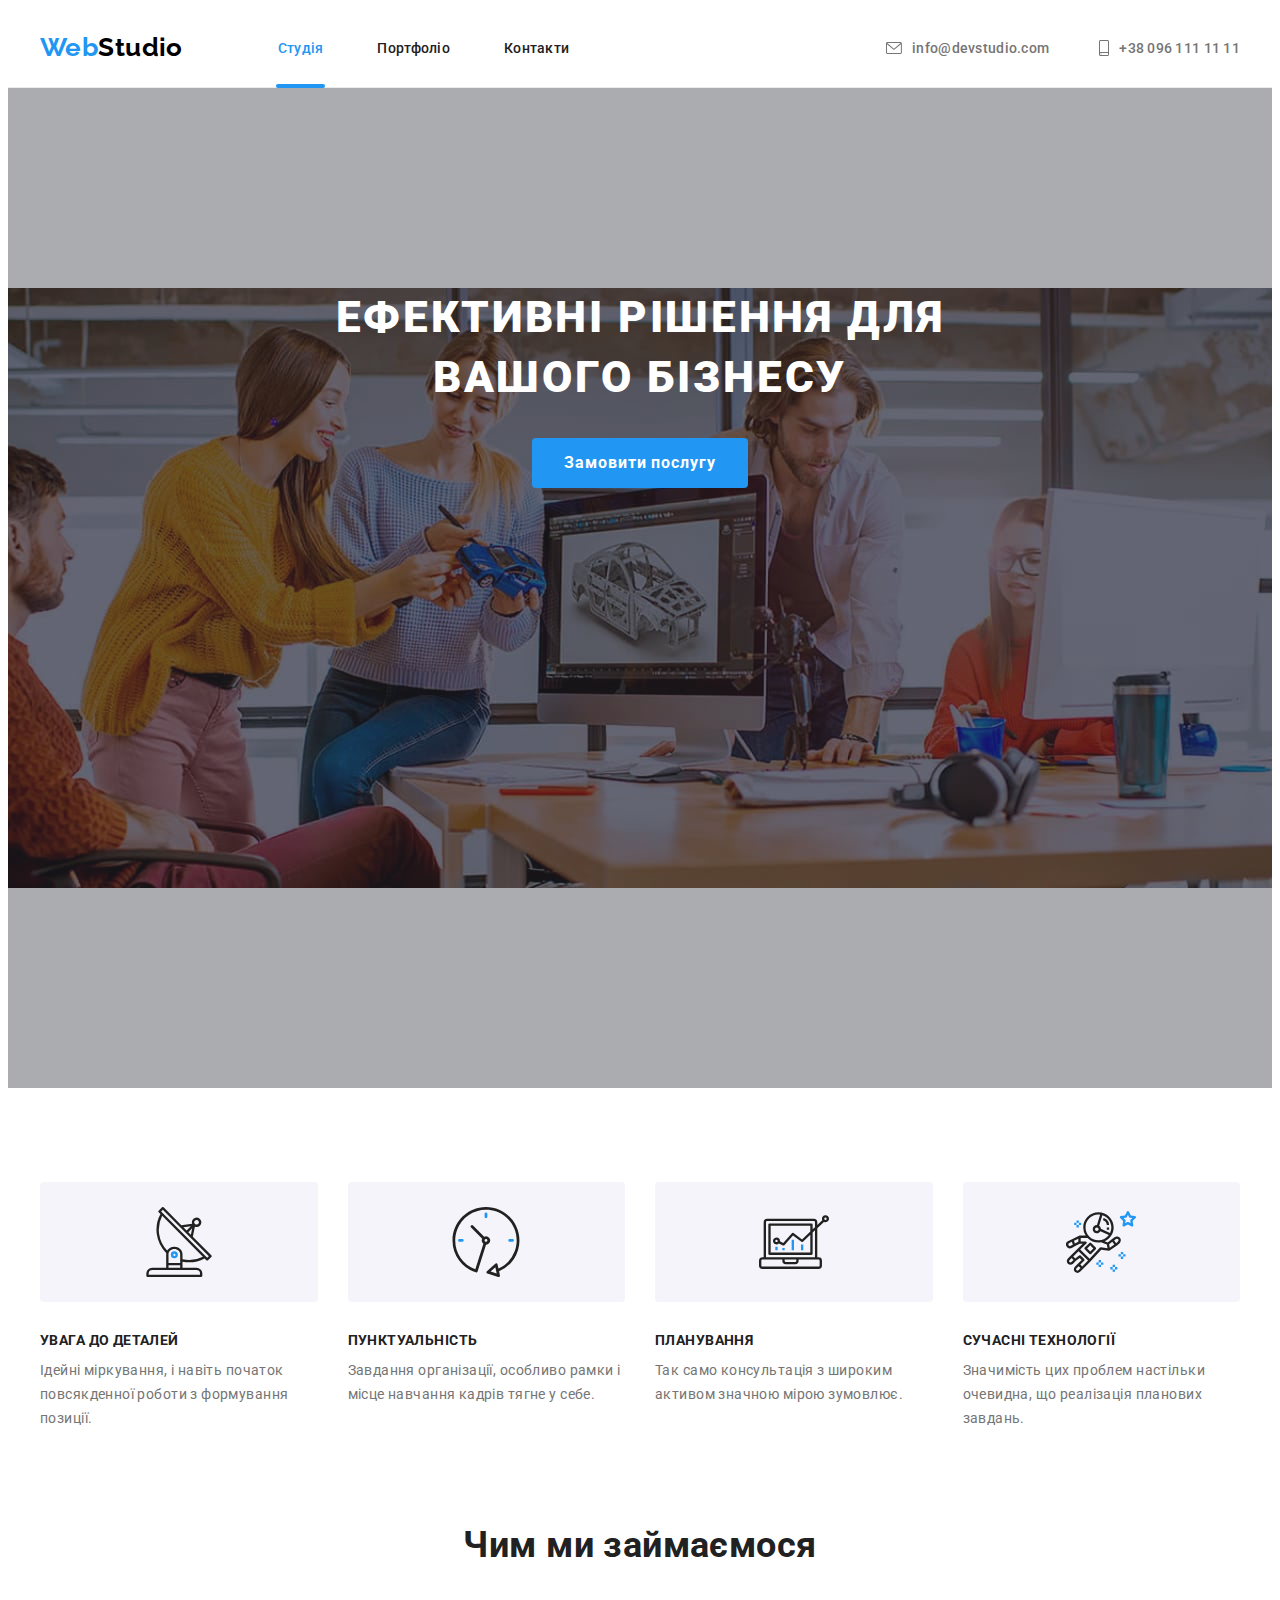
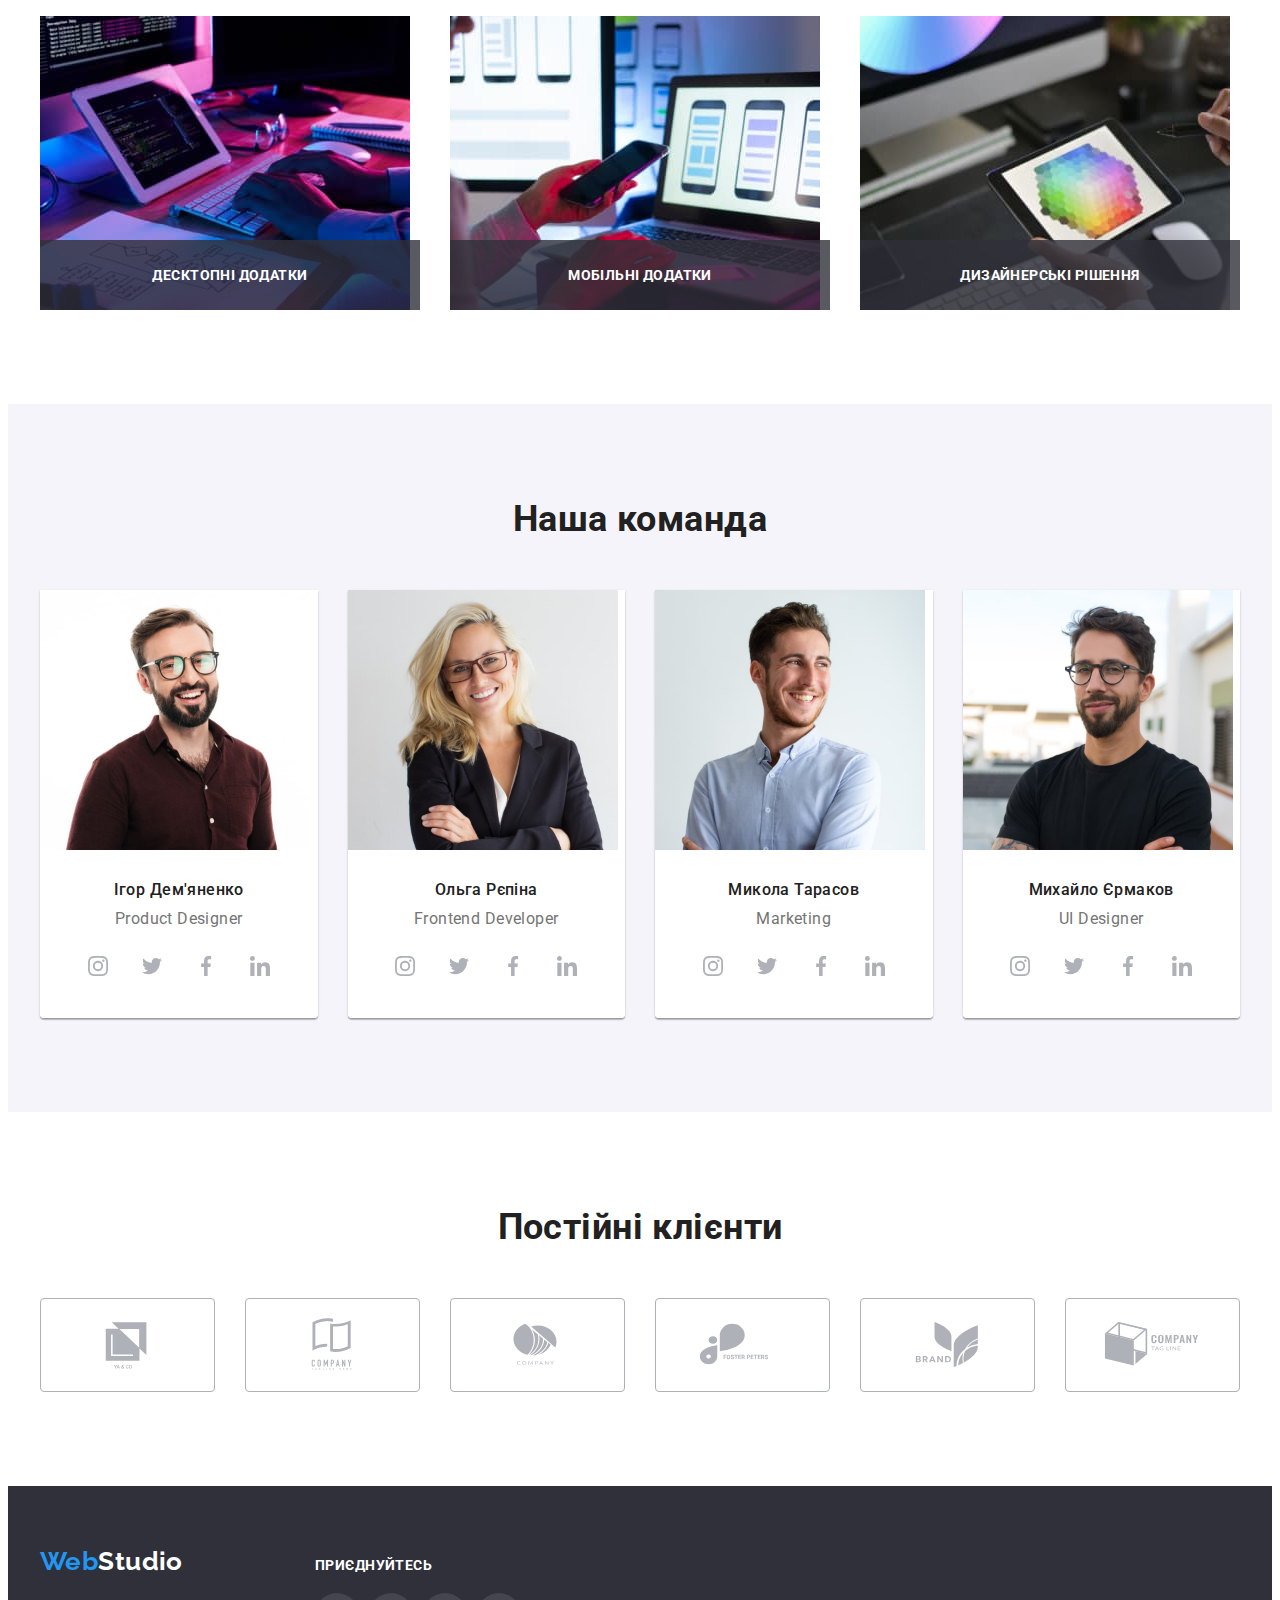
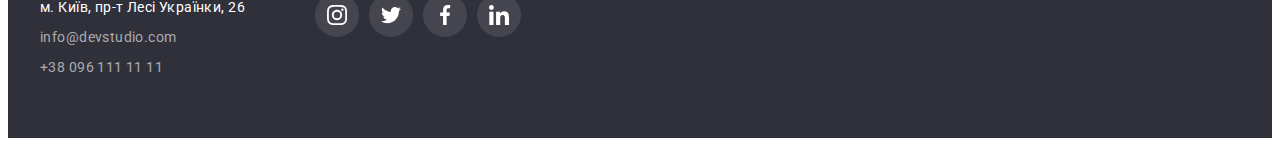
==== index.html @ 7ef3f203 "Initial commit" ====
<!DOCTYPE html>
<html lang="uk">
  <head>
    <meta charset="UTF-8" />
    <meta http-equiv="X-UA-Compatible" content="IE=edge" />
    <meta name="viewport" content="width=device-width, initial-scale=1.0" />
    <title>WebStudio</title>

    <link
      rel="stylesheet"
      href="https://cdnjs.cloudflare.com/ajax/libs/modern-normalize/1.1.0/modern-normalize.min.css"
      integrity="sha512-wpPYUAdjBVSE4KJnH1VR1HeZfpl1ub8YT/NKx4PuQ5NmX2tKuGu6U/JRp5y+Y8XG2tV+wKQpNHVUX03MfMFn9Q=="
      crossorigin="anonymous"
      referrerpolicy="no-referrer"
    />

    <link rel="preconnect" href="https://fonts.googleapis.com" />
    <link rel="preconnect" href="https://fonts.gstatic.com" crossorigin />
    <link
      href="https://fonts.googleapis.com/css2?family=Raleway:wght@700&family=Roboto:wght@400;500;700;900&display=swap"
      rel="stylesheet"
    />

    <link rel="stylesheet" href="./css/styles.css" />
  </head>

  <body>
    <!-- Header -->
    <header class="header">
      <div class="container">
        <a href="./index.html" class="logo link"
          ><span class="logo-brand-color">Web</span><span class="logo-black-color">Studio</span></a
        >

        <nav class="site-nav">
          <ul class="site-nav-list list">
            <li class="site-nav-item">
              <a href="./index.html" class="link current"
                >Студія
                <!-- <div class="site-nav-line current"></div> -->
              </a>
            </li>
            <li class="site-nav-item">
              <a href="./portfolio.html" class="link"
                >Портфоліо
                <!-- <div class="site-nav-line"></div> -->
              </a>
            </li>
            <li class="site-nav-item">
              <a href="" class="link"
                >Контакти
                <!-- <div class="site-nav-line"></div> -->
              </a>
            </li>
          </ul>
        </nav>

        <ul class="auth-nav list">
          <li class="auth-nav-item">
            <a href="mailto:info@devstudio.com" class="link auth-nav-mail">
              <svg class="header-mail" width="16" height="12">
                <use href="./images/icons.svg#icon-envelope"></use>
              </svg>
              info@devstudio.com</a
            >
          </li>
          <li class="auth-nav-item">
            <a href="tel:+380961111111" class="link auth-nav-tel">
              <svg class="header-tel" width="10" height="16">
                <use href="./images/icons.svg#icon-smartphone"></use>
              </svg>
              +38 096 111 11 11</a
            >
          </li>
        </ul>
      </div>
    </header>

    <!-- Main -->
    <main>
      <!-- Hero -->
      <section class="hero section">
        <div class="container">
          <h1 class="hero-title">
            Ефективні рішення для<br />
            вашого бізнесу
          </h1>
          <button type="button" class="hero-btn button" data-modal-open>Замовити послугу</button>
        </div>
      </section>

      <!-- Особливості -->
      <section class="features section">
        <div class="container">
          <!-- Hidden header -->
          <h2 class="features-title visually-hidden">Особливості</h2>
          <!-- hidden header -->
          <ul class="list cards-set">
            <li class="cards-set-item features-item">
              <div class="features-icon-container">
                <svg class="features-icon" width="70" height="70">
                  <use href="./images/icons.svg#icon-antenna"></use>
                </svg>
              </div>
              <h3 class="features-subtitle">УВАГА ДО ДЕТАЛЕЙ</h3>
              <p class="features-text">
                Ідейні міркування, і навіть початок повсякденної роботи з формування позиції.
              </p>
            </li>
            <li class="cards-set-item features-item">
              <div class="features-icon-container">
                <svg class="features-icon" width="70" height="70">
                  <use href="./images/icons.svg#icon-clock"></use>
                </svg>
              </div>
              <h3 class="features-subtitle">ПУНКТУАЛЬНІСТЬ</h3>
              <p class="features-text">
                Завдання організації, особливо рамки і місце навчання кадрів тягне у себе.
              </p>
            </li>
            <li class="cards-set-item features-item">
              <div class="features-icon-container">
                <svg class="features-icon" width="70" height="70">
                  <use href="./images/icons.svg#icon-diagram"></use>
                </svg>
              </div>
              <h3 class="features-subtitle">ПЛАНУВАННЯ</h3>
              <p class="features-text">
                Так само консультація з широким активом значною мірою зумовлює.
              </p>
            </li>
            <li class="cards-set-item features-item">
              <div class="features-icon-container">
                <svg class="features-icon" width="70" height="70">
                  <use href="./images/icons.svg#icon-astronaut"></use>
                </svg>
              </div>
              <h3 class="features-subtitle">СУЧАСНІ ТЕХНОЛОГІЇ</h3>
              <p class="features-text">
                Значимість цих проблем настільки очевидна, що реалізація планових завдань.
              </p>
            </li>
          </ul>
        </div>
      </section>

      <!-- Чим ми займаємося -->
      <section class="activities section">
        <div class="container">
          <h2 class="activities-title">Чим ми займаємося</h2>
          <ul class="list cards-set">
            <li class="activities-item cards-set-item">
              <img
                src="./images/our-activities-1.jpg"
                alt="Людина печатає на клавіатурі"
                width="370"
                height="294"
              />
              <div class="overlay">
                <p class="overlay-text">Десктопні додатки</p>
              </div>
            </li>
            <li class="activities-item cards-set-item">
              <img
                src="./images/our-activities-2.jpg"
                alt="Людина синхронізує дані зі смартфону на ноутбук"
                width="370"
                height="294"
              />
              <div class="overlay">
                <p class="overlay-text">Мобільні додатки</p>
              </div>
            </li>
            <li class="activities-item cards-set-item">
              <img
                src="./images/our-activities-3.jpg"
                alt="Людина працює на планшеті"
                width="370"
                height="294"
              />
              <div class="overlay">
                <p class="overlay-text">Дизайнерські рішення</p>
              </div>
            </li>
          </ul>
        </div>
      </section>

      <!-- Наша команда -->
      <section class="team section">
        <div class="container">
          <h2 class="team-title">Наша команда</h2>
          <ul class="list cards-set">
            <li class="team-card cards-set-item">
              <img
                src="./images/our-team-1.jpg"
                alt="фото члена команди - Ігор Дем'яненко"
                width="270"
                height="260"
                class="team-img"
              />
              <div class="team-content">
                <h3 class="team-subtitle">Ігор Дем'яненко</h3>
                <p lang="en" class="team-text">Product Designer</p>
                <ul class="list social-list">
                  <li class="social-list-item">
                    <a
                      class="link social-list-link"
                      href="https://instagram.com"
                      aria-label="Instagram"
                      target="_blank"
                      rel="noopener noreferrer"
                    >
                      <svg class="social-list-icon" width="20" height="20">
                        <use href="./images/icons.svg#icon-instagram"></use>
                      </svg>
                    </a>
                  </li>
                  <li class="social-list-item">
                    <a
                      class="link social-list-link"
                      href="https://twitter.com"
                      aria-label="Twitter"
                      target="_blank"
                      rel="noopener noreferrer"
                    >
                      <svg class="social-list-icon" width="20" height="20">
                        <use href="./images/icons.svg#icon-twitter"></use>
                      </svg>
                    </a>
                  </li>
                  <li class="social-list-item">
                    <a
                      class="link social-list-link"
                      href="https://facebook.com"
                      aria-label="Facebook"
                      target="_blank"
                      rel="noopener noreferrer"
                    >
                      <svg class="social-list-icon" width="20" height="20">
                        <use href="./images/icons.svg#icon-facebook"></use>
                      </svg>
                    </a>
                  </li>
                  <li class="social-list-item">
                    <a
                      class="link social-list-link"
                      href="https://linkedin.com"
                      aria-label="Linkedin"
                      target="_blank"
                      rel="noopener noreferrer"
                    >
                      <svg class="social-list-icon" width="20" height="20">
                        <use href="./images/icons.svg#icon-linkedin"></use>
                      </svg>
                    </a>
                  </li>
                </ul>
              </div>
            </li>
            <li class="team-card cards-set-item">
              <img
                src="./images/our-team-2.jpg"
                alt="фото члена команди - Ольга Рєпіна"
                width="270"
                height="260"
                class="team-img"
              />
              <div class="team-content">
                <h3 class="team-subtitle">Ольга Рєпіна</h3>
                <p lang="en" class="team-text">Frontend Developer</p>
                <ul class="list social-list">
                  <li class="social-list-item">
                    <a
                      class="link social-list-link"
                      href="https://instagram.com"
                      aria-label="Instagram"
                      target="_blank"
                      rel="noopener noreferrer"
                    >
                      <svg class="social-list-icon" width="20" height="20">
                        <use href="./images/icons.svg#icon-instagram"></use>
                      </svg>
                    </a>
                  </li>
                  <li class="social-list-item">
                    <a
                      class="link social-list-link"
                      href="https://twitter.com"
                      aria-label="Twitter"
                      target="_blank"
                      rel="noopener noreferrer"
                    >
                      <svg class="social-list-icon" width="20" height="20">
                        <use href="./images/icons.svg#icon-twitter"></use>
                      </svg>
                    </a>
                  </li>
                  <li class="social-list-item">
                    <a
                      class="link social-list-link"
                      href="https://facebook.com"
                      aria-label="Facebook"
                      target="_blank"
                      rel="noopener noreferrer"
                    >
                      <svg class="social-list-icon" width="20" height="20">
                        <use href="./images/icons.svg#icon-facebook"></use>
                      </svg>
                    </a>
                  </li>
                  <li class="social-list-item">
                    <a
                      class="link social-list-link"
                      href="https://linkedin.com"
                      aria-label="Linkedin"
                      target="_blank"
                      rel="noopener noreferrer"
                    >
                      <svg class="social-list-icon" width="20" height="20">
                        <use href="./images/icons.svg#icon-linkedin"></use>
                      </svg>
                    </a>
                  </li>
                </ul>
              </div>
            </li>
            <li class="team-card cards-set-item">
              <img
                src="./images/our-team-3.jpg"
                alt="фото члена команди - Микола Тарасов"
                width="270"
                height="260"
                class="team-img"
              />
              <div class="team-content">
                <h3 class="team-subtitle">Микола Тарасов</h3>
                <p lang="en" class="team-text">Marketing</p>
                <ul class="list social-list">
                  <li class="social-list-item">
                    <a
                      class="link social-list-link"
                      href="https://instagram.com"
                      aria-label="Instagram"
                      target="_blank"
                      rel="noopener noreferrer"
                    >
                      <svg class="social-list-icon" width="20" height="20">
                        <use href="./images/icons.svg#icon-instagram"></use>
                      </svg>
                    </a>
                  </li>
                  <li class="social-list-item">
                    <a
                      class="link social-list-link"
                      href="https://twitter.com"
                      aria-label="Twitter"
                      target="_blank"
                      rel="noopener noreferrer"
                    >
                      <svg class="social-list-icon" width="20" height="20">
                        <use href="./images/icons.svg#icon-twitter"></use>
                      </svg>
                    </a>
                  </li>
                  <li class="social-list-item">
                    <a
                      class="link social-list-link"
                      href="https://facebook.com"
                      aria-label="Facebook"
                      target="_blank"
                      rel="noopener noreferrer"
                    >
                      <svg class="social-list-icon" width="20" height="20">
                        <use href="./images/icons.svg#icon-facebook"></use>
                      </svg>
                    </a>
                  </li>
                  <li class="social-list-item">
                    <a
                      class="link social-list-link"
                      href="https://linkedin.com"
                      aria-label="Linkedin"
                      target="_blank"
                      rel="noopener noreferrer"
                    >
                      <svg class="social-list-icon" width="20" height="20">
                        <use href="./images/icons.svg#icon-linkedin"></use>
                      </svg>
                    </a>
                  </li>
                </ul>
              </div>
            </li>
            <li class="team-card cards-set-item">
              <img
                src="./images/our-team-4.jpg"
                alt="фото члена команди - Михайло Єрмаков"
                width="270"
                height="260"
                class="team-img"
              />
              <div class="team-content">
                <h3 class="team-subtitle">Михайло Єрмаков</h3>
                <p lang="en" class="team-text">UI Designer</p>
                <ul class="list social-list">
                  <li class="social-list-item">
                    <a
                      class="link social-list-link"
                      href="https://instagram.com"
                      aria-label="Instagram"
                      target="_blank"
                      rel="noopener noreferrer"
                    >
                      <svg class="social-list-icon" width="20" height="20">
                        <use href="./images/icons.svg#icon-instagram"></use>
                      </svg>
                    </a>
                  </li>
                  <li class="social-list-item">
                    <a
                      class="link social-list-link"
                      href="https://twitter.com"
                      aria-label="Twitter"
                      target="_blank"
                      rel="noopener noreferrer"
                    >
                      <svg class="social-list-icon" width="20" height="20">
                        <use href="./images/icons.svg#icon-twitter"></use>
                      </svg>
                    </a>
                  </li>
                  <li class="social-list-item">
                    <a
                      class="link social-list-link"
                      href="https://facebook.com"
                      aria-label="Facebook"
                      target="_blank"
                      rel="noopener noreferrer"
                    >
                      <svg class="social-list-icon" width="20" height="20">
                        <use href="./images/icons.svg#icon-facebook"></use>
                      </svg>
                    </a>
                  </li>
                  <li class="social-list-item">
                    <a
                      class="link social-list-link"
                      href="https://linkedin.com"
                      aria-label="Linkedin"
                      target="_blank"
                      rel="noopener noreferrer"
                    >
                      <svg class="social-list-icon" width="20" height="20">
                        <use href="./images/icons.svg#icon-linkedin"></use>
                      </svg>
                    </a>
                  </li>
                </ul>
              </div>
            </li>
          </ul>
        </div>
      </section>

      <!-- Постійні клієнти -->
      <section class="clients section">
        <div class="clients-container container">
          <h2 class="clients-title">Постійні клієнти</h2>
          <ul class="list cards-set">
            <li class="cliens-item cards-set-item">
              <a href="" class="link clients-logo"
                ><svg class="clients-icon" width="106" height="60">
                  <use href="./images/icons.svg#icon-logo-1"></use>
                </svg>
              </a>
            </li>
            <li class="cliens-item cards-set-item">
              <a href="" class="link clients-logo"
                ><svg class="clients-icon" width="106" height="60">
                  <use href="./images/icons.svg#icon-logo-2"></use>
                </svg>
              </a>
            </li>
            <li class="cliens-item cards-set-item">
              <a href="" class="link clients-logo"
                ><svg class="clients-icon" width="106" height="60">
                  <use href="./images/icons.svg#icon-logo-3"></use>
                </svg>
              </a>
            </li>
            <li class="cliens-item cards-set-item">
              <a href="" class="link clients-logo"
                ><svg class="clients-icon" width="106" height="60">
                  <use href="./images/icons.svg#icon-logo-4"></use>
                </svg>
              </a>
            </li>
            <li class="cliens-item cards-set-item">
              <a href="" class="link clients-logo"
                ><svg class="clients-icon" width="106" height="60">
                  <use href="./images/icons.svg#icon-logo-5"></use>
                </svg>
              </a>
            </li>
            <li class="cliens-item cards-set-item">
              <a href="" class="link clients-logo"
                ><svg class="clients-icon" width="106" height="60">
                  <use href="./images/icons.svg#icon-logo-6"></use>
                </svg>
              </a>
            </li>
          </ul>
        </div>
      </section>
    </main>

    <!-- Footer -->
    <footer class="footer">
      <div class="container footer-container">
        <div class="footer-contacts">
          <a href="./index.html" class="logo link footer-logo"
            ><span class="logo-brand-color">Web</span
            ><span class="logo-white-color">Studio</span></a
          >
          <address class="address">
            <ul class="list">
              <li class="address-item">
                <a
                  href="https://goo.gl/maps/5fsfiBMW47e9YTmSA"
                  target="_blank"
                  rel="noopener noreferrer nofollow"
                  class="link link-map"
                  >м. Київ, пр-т Лесі Українки, 26</a
                >
              </li>
              <li class="address-item">
                <a href="mailto:info@devstudio.com" class="link link-mail">info@devstudio.com</a>
              </li>
              <li class="address-item">
                <a href="tel:+380961111111" class="link link-tel">+38 096 111 11 11</a>
              </li>
            </ul>
          </address>
        </div>
        <div class="footer-socials">
          <p class="footer-socials-text">приєднуйтесь</p>
          <ul class="footer-socials-list list">
            <li class="footer-socials-item">
              <a
                class="footer-socials-link link"
                href="https://instagram.com"
                aria-label="Instagram"
                target="_blank"
                rel="noopener noreferrer"
              >
                <svg class="footer-socials-icon" width="20" height="20">
                  <use href="./images/icons.svg#icon-instagram"></use>
                </svg>
              </a>
            </li>
            <li class="footer-socials-item">
              <a
                class="footer-socials-link link"
                href="https://twitter.com"
                aria-label="Twitter"
                target="_blank"
                rel="noopener noreferrer"
              >
                <svg class="footer-socials-icon" width="20" height="20">
                  <use href="./images/icons.svg#icon-twitter"></use>
                </svg>
              </a>
            </li>
            <li class="footer-socials-item">
              <a
                class="footer-socials-link link"
                href="https://facebook.com"
                aria-label="Facebook"
                target="_blank"
                rel="noopener noreferrer"
              >
                <svg class="footer-socials-icon" width="20" height="20">
                  <use href="./images/icons.svg#icon-facebook"></use>
                </svg>
              </a>
            </li>
            <li class="footer-socials-item">
              <a
                class="footer-socials-link link"
                href="https://linkedin.com"
                aria-label="Linkedin"
                target="_blank"
                rel="noopener noreferrer"
              >
                <svg class="footer-socials-icon" width="20" height="20">
                  <use href="./images/icons.svg#icon-linkedin"></use>
                </svg>
              </a>
            </li>
          </ul>
        </div>
      </div>
    </footer>

    <!-- Modal -->
    <div class="backdrop is-hidden" data-modal>
      <div class="modal">
        <button class="button modal-btn" data-modal-close>
          <svg class="modal-close-icon" width="18px" height="18px">
            <use href="./images/icons.svg#icon-close"></use>
          </svg>
        </button>
      </div>
    </div>

    <!-- js scripts -->
    <script src="./js/modal.js"></script>
  </body>
</html>
---- css/styles.css ----
:root {
    --primary-color: #757575;
    --secondary-color: #212121;
    --brand-color: #2196F3;
    --logo-primary-color: #000000;
    --logo-secondary-color: #FFFFFF;
    --address-footer-color: rgba(255, 255, 255, 0.6);
    --address-footer-secondary-color: #ffffff;
    --hero-and-footer-background-color: #2F303A;
    --hero-btn-backhround-hover: #188CE8;
    --portfolio-btn-background-color: #F5F4FA;
    --team-section-bg-color: #F5F4FA;
    --team-card-bg-color: #ffffff;
    --portfolio-card-bg-color: #ffffff;
    --portfolio-content-border-color: #EEEEEE;
    --portfolio-overlay-bg-color: rgba(33, 150, 243, 0.9);
    --socials-primary-fill: #AFB1B8;
    --socials-secondary-fill: #ffffff;
    --socials-footer-bg-fill: rgba(255, 255, 255, 0.1);
    --primary-font-family: 'Roboto',
        sans-serif;
    --logo-font-family: 'Raleway',
        sans-serif;
    --indent: 30px;
    --cards-in-row: 3;
    --hover-focus-duration: 250ms;
    --hover-focus-timing-function: cubic-bezier(0.4, 0, 0.2, 1);
}

/* General */

/* Reset */

h1, h2, h3, h4, h5, h6, p {
    margin: 0;
    padding: 0;
}

.link {
    text-decoration: none;
    color: currentColor;
    display: block;
}

.list {
    display: block;
    list-style: none;
    margin: 0;
    padding: 0;
}

img {
    display: block;
    max-width: 100%;
    height: auto;
}

/* END Reset */

body {
    color: var(--primary-color);

    font-family: var(--primary-font-family);
    font-size: 14px;
    letter-spacing: 0.03em;
}

.container {
    width: 1200px;
    padding-left: 15px;
    padding-right: 15px;
    margin-left: auto;
    margin-right: auto;
}

.section {
    padding: 94px 0;
}

.button {
    cursor: pointer;
    border-radius: 4px;
}

.visually-hidden {
    color: rgba(0, 0, 0, 0);
    position: absolute;
    width: 1px;
    height: 1px;
    margin: -1px;
    border: 0;
    padding: 0;
    white-space: nowrap;
    clip-path: inset(100%);
    clip: rect(0 0 0 0);
    overflow: hidden;
}

.cards-set {
    display: flex;
    flex-wrap: wrap;
    gap: var(--indent);
}

.cards-set-item {
   flex-basis: calc((100% - (var(--indent) * (var(--cards-in-row) - 1))) / (var(--cards-in-row)));
}


/* logo */

.logo {
    font-family: var(--logo-font-family);
    font-weight: 700;
    font-size: 26px;
    line-height: calc(31 / 26);
}

.logo-brand-color {
    color: var(--brand-color);
}

.logo-black-color {
    color: var(--logo-primary-color)
}

.logo-white-color {
    color: var(--logo-secondary-color)
}


/* Header */

.header > .container {
    display: flex;
    align-items: center;
}

.header .logo {
    margin-right: 93px;
}

.site-nav {
    display: flex;
}

.auth-nav {
    display: flex;
    margin-left: auto;
}

.site-nav-list {
    display: flex;
}

.site-nav-item:not(:last-child), 
.auth-nav-item:not(:last-child) {
    margin-right: 50px;
}


.header {
    border-bottom: 1px solid #ECECEC;
}

.header .logo {
    /* 1 px для нижнього паддінга додається рамкою хедера */
    padding: 24px 0 24px 0; 
}

.site-nav .link{    
    position: relative;
    display: flex;
    justify-content: center;
    align-items: center;

    padding: 32px 2px 31px 2px; /* лівий та правий паддінги взяти орієнтовно (для симетричності нижньої декоративної риски), так як на макеті у Студії значення 1/2 px, а у Портфоліо 3/3 px */

    color: var(--secondary-color);

    font-weight: 500;
    font-size: 14px;
    line-height: calc(16 / 14);
    letter-spacing: 0.02em;

    transition: color var(--hover-focus-duration) var(--hover-focus-timing-function);
}

.site-nav .current {
    color: var(--brand-color)
}

.site-nav .current::after {
    position: absolute;
    bottom: -1px;
    content: '';
    
    width: 100%;
    height: 4px;    
    
    background: var(--brand-color);
    border-radius: 2px;
}

.auth-nav .link {
    padding: 32px 0 31px 0;

    color: inherit;

    font-weight: 500;
    font-size: 14px;
    line-height: calc(16 / 14);
    letter-spacing: 0.02em;

    transition: color var(--hover-focus-duration) var(--hover-focus-timing-function);
}

.site-nav .link:hover,
.site-nav .link:focus,
.auth-nav .link:hover,
.auth-nav .link:focus {
    color: var(--brand-color);
}

.auth-nav-mail, 
.auth-nav-tel {
    display: flex;
    align-items: center;
}

.header-mail, 
.header-tel {
    fill: currentColor;
    margin-right: 10px;
}


/* Hero */

.hero.section {    
    padding: 200px 0;
    text-align: center;
    
    height: 600px;
    max-width: 1600px;
    margin-left: auto;
    margin-right: auto;
    background-image: linear-gradient(rgba(47, 48, 58, 0.4),
                rgba(47, 48, 58, 0.4)), url('../images/hero-bg-img.jpg');
    background-repeat: no-repeat;
    background-position: center;

}

.hero-title {
    margin-bottom: 30px;

    color: var(--logo-secondary-color);

    font-weight: 900;
    font-size: 44px;
    line-height: 1.36;
    letter-spacing: 0.06em;
    text-transform: uppercase;
}

.hero-btn {
    padding: 10px 32px;
    border-width: 0;
    min-width: 216px;
    min-height: 50px;

    color: var(--logo-secondary-color);
    background-color: var(--brand-color);

    font-family: inherit;
    font-weight: 700;
    font-size: 16px;
    line-height: 1.88;
    text-align: center;
    letter-spacing: 0.06em;

    transition: background-color var(--hover-focus-duration) var(--hover-focus-timing-function);
}

.hero-btn:hover,
.hero-btn:focus {
    background-color: var(--hero-btn-backhround-hover);
}

/* index.html -> h2 */

.features-title,
.activities-title,
.team-title, 
.clients-title {
margin-bottom: 50px;

color: var(--secondary-color);

font-weight: 700;
font-size: 36px;
line-height: calc(42 / 36);
text-align: center;
}


/* Features */

.features.section {
    --cards-in-row: 4;
}

.features-icon-container {
    display: flex;
    height: 120px;
    justify-content: center;
    align-items: center;
    background-color: var(--portfolio-btn-background-color);
    border-radius: 4px;
    margin-bottom: 30px;
}

.features-subtitle {
    margin-bottom: 10px;

    color: var(--secondary-color);

    font-weight: 700;
    font-size: 14px;
    line-height: calc(16 / 14);
    text-transform: uppercase;
}

.features-text {
    line-height: calc(24 / 14);
}


/* Our activities */

.activities.section {
    padding-top: 0;
}

.activities-item {
    position: relative;
}

.activities .overlay {
    position: absolute;
    bottom: 0;
    width: 100%;

    padding: 27px 0;
    background-color: rgba(47, 48, 58, 0.8);
}

.activities .overlay-text {
    font-weight: 700;
    line-height: calc(16 / 14);
    text-align: center;
    letter-spacing: 0.03em;
    text-transform: uppercase;
    
    color: var(--team-card-bg-color);
}

/* Our team */

.team.section {
    background-color: var(--team-section-bg-color);
    --cards-in-row: 4;

}

.team-card {
    background-color: var(--team-card-bg-color);
    box-shadow: 0px 1px 3px rgba(0, 0, 0, 0.12), 0px 1px 1px rgba(0, 0, 0, 0.14), 0px 2px 1px rgba(0, 0, 0, 0.2);
    border-radius: 0px 0px 4px 4px;
}

.team-subtitle {
    margin-bottom: 10px;

    color: var(--secondary-color);

    font-weight: 500;
    font-size: 16px;
    line-height: calc(19 / 16);
    text-align: center;
}

.team-text {
    font-size: 16px;
    line-height: calc(19 / 16);
    text-align: center;
    margin-bottom: 16px;
}

.team-content {
    padding: 30px 32px;
    border-radius: 0px 0px 4px 4px;
    background-color: var(--logo-secondary-color);
}

.team .social-list {
    display: flex;
    justify-content: center;
    align-items: center;
    gap: 10px;
}

.social-list-link {
    display: flex;
    justify-content: center;
    align-items: center;
    width: 44px;
    height: 44px;
    border-radius: 50%;
    color: var(--socials-primary-fill);
    background-color: var(--team-card-bg-color);

    transition: background-color var(--hover-focus-duration) var(--hover-focus-timing-function), color var(--hover-focus-duration) var(--hover-focus-timing-function);
}

.social-list-link:hover, 
.social-list-link:focus {
    color: var(--socials-secondary-fill);
    background-color: var(--brand-color);
}

.social-list-icon {
    fill: currentColor;
}


/* Clients */

.clients.section {
    --cards-in-row: 6;
}

.clients-logo {
    display: flex;
    justify-content: center;
    align-items: center;
    height: 92px;
    border: 1px solid #AFB1B8;
    border-radius: 4px;
    color: var(--socials-primary-fill);

    transition: color var(--hover-focus-duration) var(--hover-focus-timing-function);
} 

.clients-logo:hover, 
.clients-logo:focus {
    color: var(--brand-color);
}

.clients-icon {
    fill: currentColor;
}


/* footer */

.footer {
    background-color: var(--hero-and-footer-background-color);
    padding: 60px 0;
}

.footer-container {
    display: flex;
    gap: 70px;
    align-items: baseline;
}

.footer .footer-socials {
    align-items: baseline;
}

.footer-socials-list {
    display: flex;
    justify-content: center;
    align-items: center;
    gap: 10px;
}

.footer-socials-link {
    display: flex;
    justify-content: center;
    align-items: center;
    width: 44px;
    height: 44px;
    border-radius: 50%;
    color: var(--socials-secondary-fill);
    background-color: var(--socials-footer-bg-fill);

    transition: background-color var(--hover-focus-duration) var(--hover-focus-timing-function);
}

.footer-socials-link:hover, 
.footer-socials-link:focus {
   background-color: var(--brand-color);
}


.footer-socials-icon {
    fill: currentColor
}

.footer-logo {
    margin-bottom: 20px;
}

.footer-socials-text {
    margin-bottom: 20px;

    font-weight: 700;
    font-size: 14px;
    line-height: calc(16 / 14);
    letter-spacing: 0.03em;
    text-transform: uppercase;
    
    color: var(--logo-secondary-color);
}


/* address */

.address .link {
    /* color: var(--address-footer-color);  */

    font-style: normal;

    transition: color var(--hover-focus-duration) var(--hover-focus-timing-function);
}

.address .link-map {
    color: var(--address-footer-secondary-color);
}

.address .link-mail, 
.address .link-tel {
    color: var(--address-footer-color);
}

.address .link:hover,
.address .link:focus {
    color: var(--brand-color);
}

.address-item {
    line-height: 1.5;
}

.address-item:not(:last-child) {
    margin-bottom: 9px;
}


/* Portfolio */

.portfolio-card {
    background: var(--portfolio-card-bg-color);
}

.portfolio-card-link {
    transition: box-shadow var(--hover-focus-duration) var(--hover-focus-timing-function);
}

.portfolio-card-link:hover, 
.portfolio-card-link:focus {
    box-shadow: 0px 1px 1px rgba(0, 0, 0, 0.12), 0px 4px 4px rgba(0, 0, 0, 0.06), 1px 4px 6px rgba(0, 0, 0, 0.16);
}

.portfolio-title {
    color: var(--secondary-color);
    
    font-weight: 700;
    font-size: 36px;
    line-height: 1.17;
    text-align: center;
}

.portfolio-content {
    padding: 20px 23px 19px;

    border-right: 1px solid var(--portfolio-content-border-color);
    border-bottom: 1px solid var(--portfolio-content-border-color);
    border-left: 1px solid var(--portfolio-content-border-color);
}

.portfolio-btn-container {
    display: flex;
    justify-content: center;

    margin-bottom: 50px;
    }

.portfolio-subtitle {
    margin-bottom: 4px;

    color: var(--secondary-color);

    font-weight: 700;
    font-size: 18px;
    line-height: calc(36 / 18);
    letter-spacing: 0.06em;
}

.portfolio-text {
    color: var(--primary-color);

    font-size: 16px;
    line-height: calc(30 / 16);  
}

.potfolio-thumb {
    position: relative;
    overflow: hidden;
}

.potfolio-thumb-overlay {
    position: absolute;
    bottom: 0;
    left: 0;
    transform: translateY(100%);

    width: 100%;
    height: 100%;
    padding: 63px 24px;

    background-color: var(--portfolio-overlay-bg-color);

    transition: transform var(--hover-focus-duration) var(--hover-focus-timing-function);
}

.portfolio-card-link:hover .potfolio-thumb-overlay,
.portfolio-card-link:focus .potfolio-thumb-overlay {
    transform: translateY(0);
}

.potfolio-thumb-description {
    font-weight: 400;
    font-size: 18px;
    line-height: calc(28 / 18);
    letter-spacing: 0.03em;
    
    color: var(--portfolio-card-bg-color);
}


/* Portfolio - buttons */

.portfolio-btn {
    padding: 6px 22px;
    
    min-height: 38px;
    min-width: 73px;
    border: none;

    color: var(--secondary-color);
    background-color: var(--portfolio-btn-background-color);

    font-family: inherit;
    font-style: normal;
    font-weight: 500;
    font-size: 16px;
    line-height: 1.62;
    text-align: center;
    letter-spacing: 0.03em;

    transition: color var(--hover-focus-duration) var(--hover-focus-timing-function),
     background-color var(--hover-focus-duration) var(--hover-focus-timing-function),
     box-shadow var(--hover-focus-duration) var(--hover-focus-timing-function);
}

.portfolio-btn-item:not(:last-child) {
    margin-right: 8px;
}


.portfolio-btn:hover,
.portfolio-btn:focus {
    color: var(--logo-secondary-color);
    background-color: var(--brand-color);
    box-shadow: 0px 3px 1px rgba(0, 0, 0, 0.1), 0px 1px 2px rgba(0, 0, 0, 0.08), 0px 2px 2px rgba(0, 0, 0, 0.12);
}

/* MODAL */

.backdrop {
    position: fixed;
    top: 0;
    left: 0;
    width: 100%;
    height: 100%;
    background-color: rgba(0, 0, 0, 0.2);

    transition: opacity var(--hover-focus-duration) var(--hover-focus-timing-function), visibility var(--hover-focus-duration) var(--hover-focus-timing-function);
    
}

.backdrop.is-hidden {
    opacity: 0;
    visibility: hidden;
    pointer-events: none;  
}

.backdrop.is-hidden .modal {
    opacity: 0;
    transform: translate(-50%, -50%) scale(0.6);
}

.modal {
    position: absolute;
    top: 50%;
    left: 50%;
    transform: translate(-50%, -50%) scale(1);

    width: 528px;
    min-height: 581px;

    background: #FFFFFF;
    box-shadow: 0px 1px 3px rgba(0, 0, 0, 0.12), 0px 1px 1px rgba(0, 0, 0, 0.14), 0px 2px 1px rgba(0, 0, 0, 0.2);
    border-radius: 4px;

    transition: transform var(--hover-focus-duration) var(--hover-focus-timing-function), opacity var(--hover-focus-duration) var(--hover-focus-timing-function);
}

.modal-btn {
    position: absolute;
    top: 8px;
    right: 8px;

    display: flex;
    justify-content: center;
    align-items: center;
    padding: 0;
    width: 30px;
    height: 30px;
    border-radius: 50%;

    background: #FFFFFF;
    border: 1px solid rgba(0, 0, 0, 0.1);
}
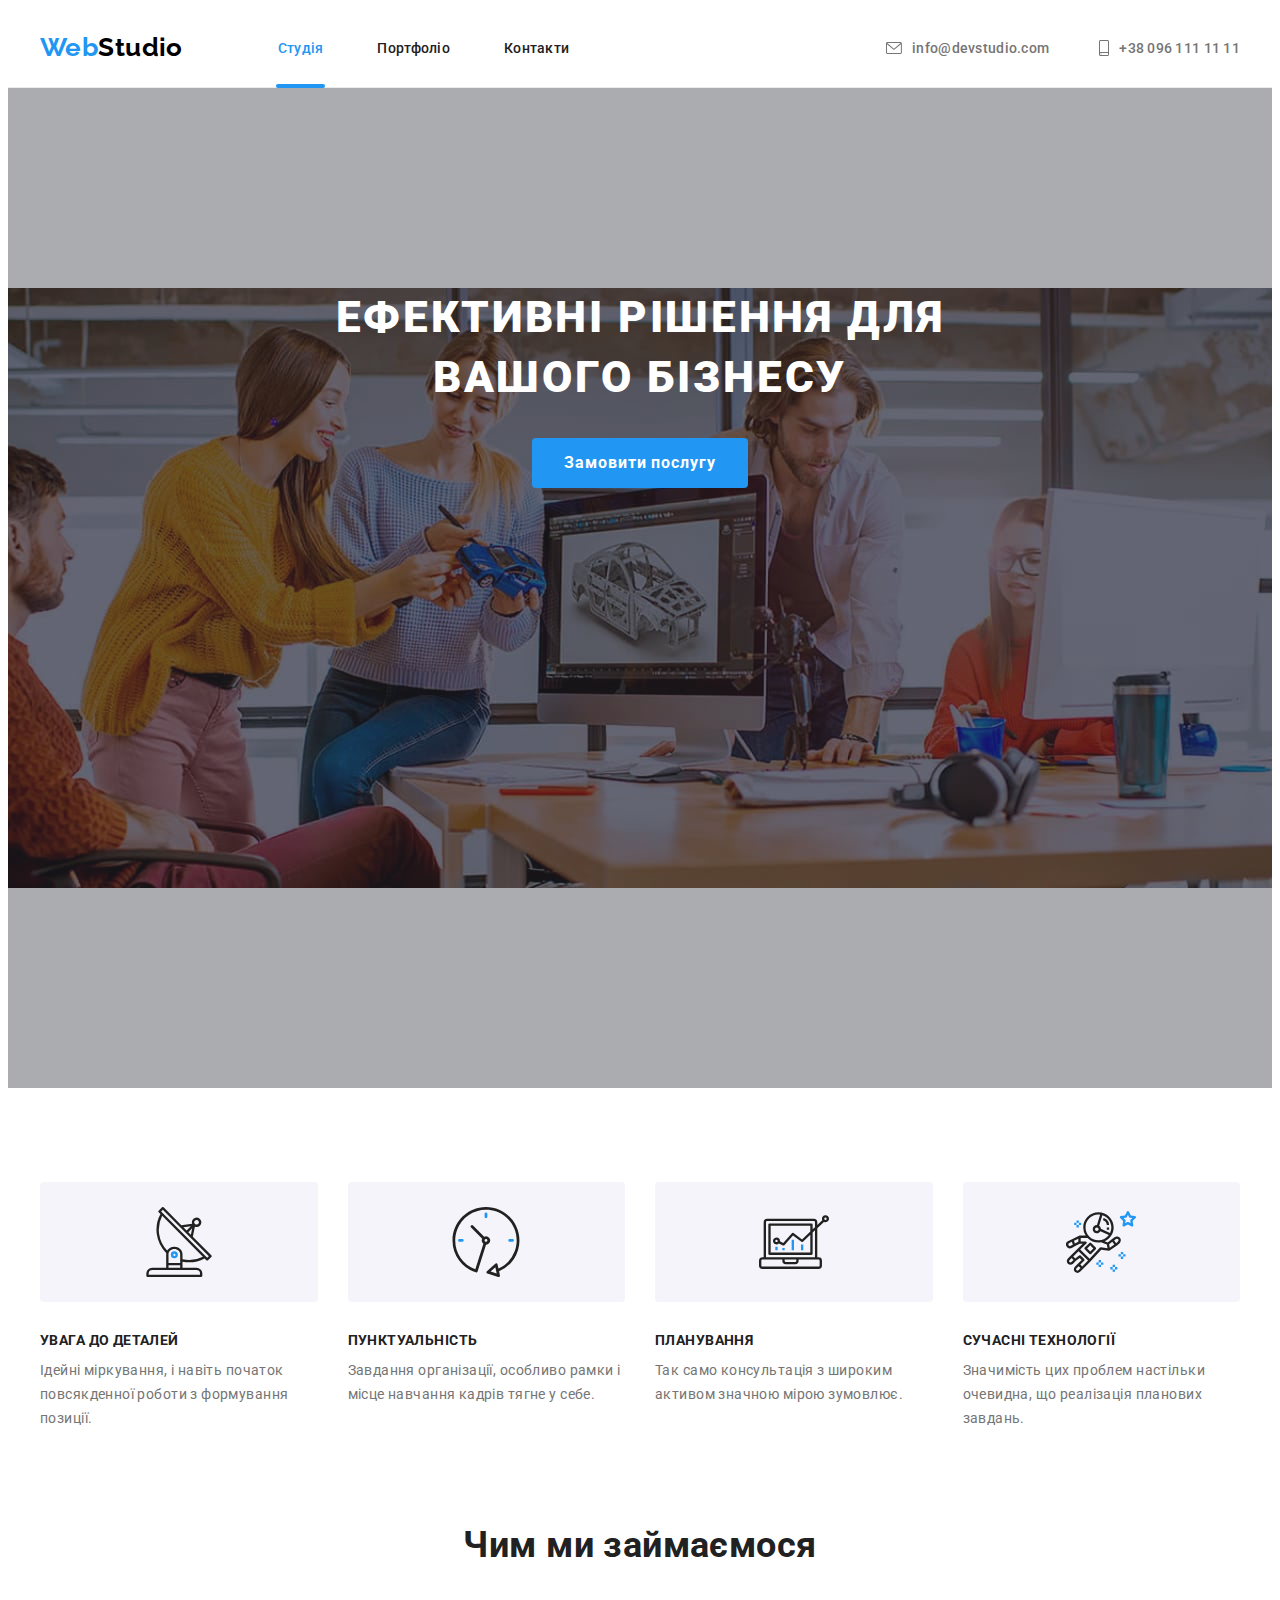
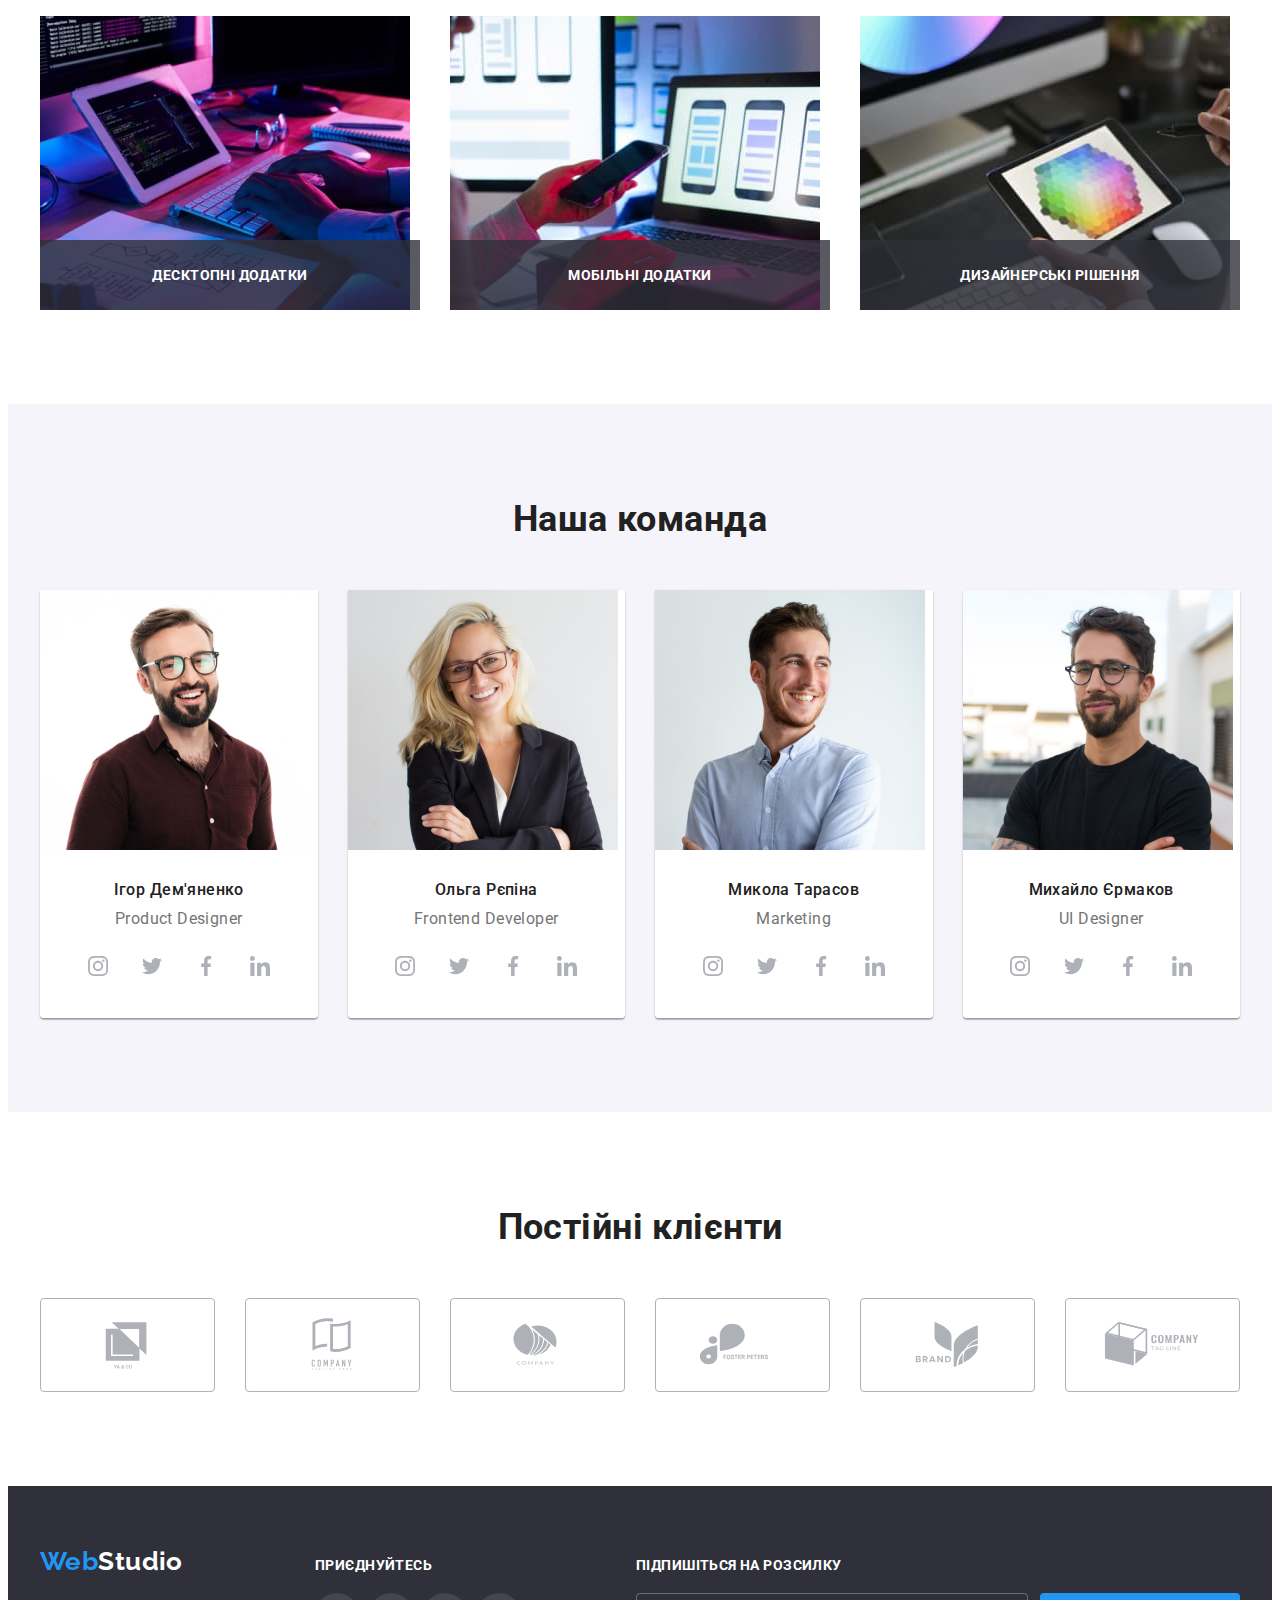
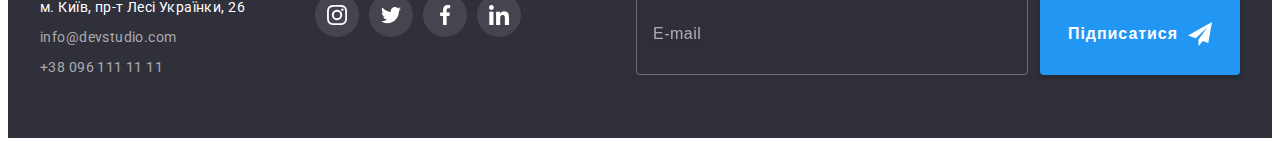
==== commit 0bd1d722: "add subscribe to footer" ====
--- a/index.html
+++ b/index.html
@@ -600,6 +600,25 @@
             </li>
           </ul>
         </div>
+        <div class="footer-subscribe">
+          <p class="footer-subscribe-text">Підпишіться на розсилку</p>
+          <div class="footer-subscribe-field">
+            <form name="subscribe_form" action="" class="footer-subscribe-form">
+              <input
+                type="email"
+                name="email"
+                placeholder="E-mail"
+                class="footer-subscribe-input"
+              />
+            </form>
+            <button class="button footer-subscribe-btn" type="submit">
+              Підписатися
+              <svg width="24" height="24">
+                <use href="./images/icons.svg#icon-send"></use>
+              </svg>
+            </button>
+          </div>
+        </div>
       </div>
     </footer>
 
--- a/css/styles.css
+++ b/css/styles.css
@@ -17,6 +17,7 @@
     --socials-primary-fill: #AFB1B8;
     --socials-secondary-fill: #ffffff;
     --socials-footer-bg-fill: rgba(255, 255, 255, 0.1);
+    --subscribe-footer-input-bg: rgba(33, 150, 243, 0);
     --primary-font-family: 'Roboto',
         sans-serif;
     --logo-font-family: 'Raleway',
@@ -514,7 +515,8 @@
     margin-bottom: 20px;
 }
 
-.footer-socials-text {
+.footer-socials-text, 
+.footer-subscribe-text {
     margin-bottom: 20px;
 
     font-weight: 700;
@@ -526,6 +528,61 @@
     color: var(--logo-secondary-color);
 }
 
+.footer-subscribe {
+    margin-left: auto;
+}
+
+.footer-subscribe-field {
+    display: flex;
+}
+
+
+.footer-subscribe-input {
+    width: 358px;
+    height: 50px;
+    margin-right: 12px;
+    padding: 15px 16px;
+
+    font-size: 16px;
+    line-height: calc(20 / 16);
+    letter-spacing: 0.03em;
+    color: var(--address-footer-color);
+
+    border: 1px solid rgba(255, 255, 255, 0.3);
+    filter: drop-shadow(0px 4px 4px rgba(0, 0, 0, 0.15));
+    border-radius: 4px;
+
+    background-color: var(--subscribe-footer-input-bg);
+}
+
+.footer-subscribe-input::placeholder {
+    font-size: 16px;
+    line-height: calc(20 / 16);
+    letter-spacing: 0.03em;
+    color: var(--address-footer-color);
+}
+
+.footer-subscribe-btn {
+    display: flex;
+    align-items: center;
+    justify-content: center;
+    gap: 10px;
+
+    min-width: 200px;
+    min-height: 50px;
+
+    background: var(--brand-color);
+    box-shadow: 0px 4px 4px rgba(0, 0, 0, 0.15);
+    border-radius: 4px;
+    /* border-color: var(--brand-color); */
+    border-width: 0;
+
+    font-weight: 700;
+    font-size: 16px;
+    line-height: calc(30 / 16);
+    letter-spacing: 0.06em;
+    color: var(--logo-secondary-color);
+}
 
 /* address */
 
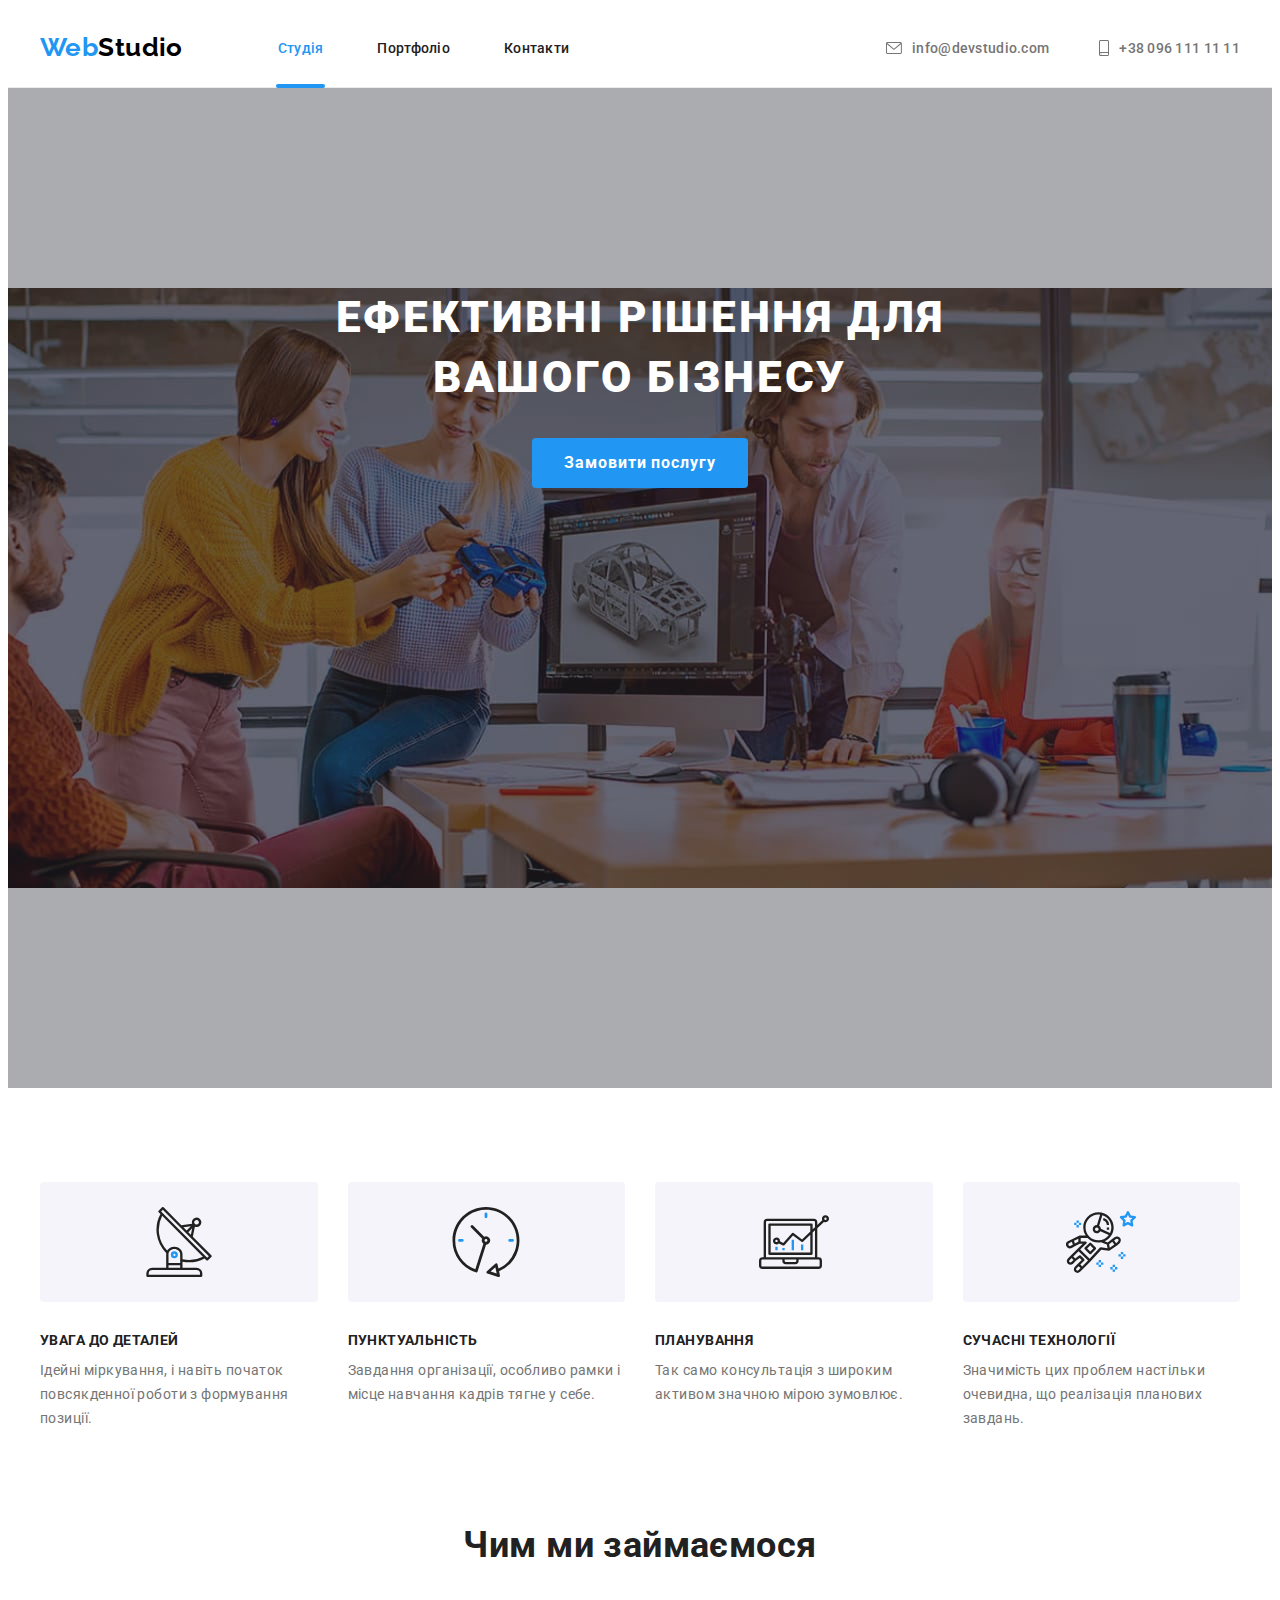
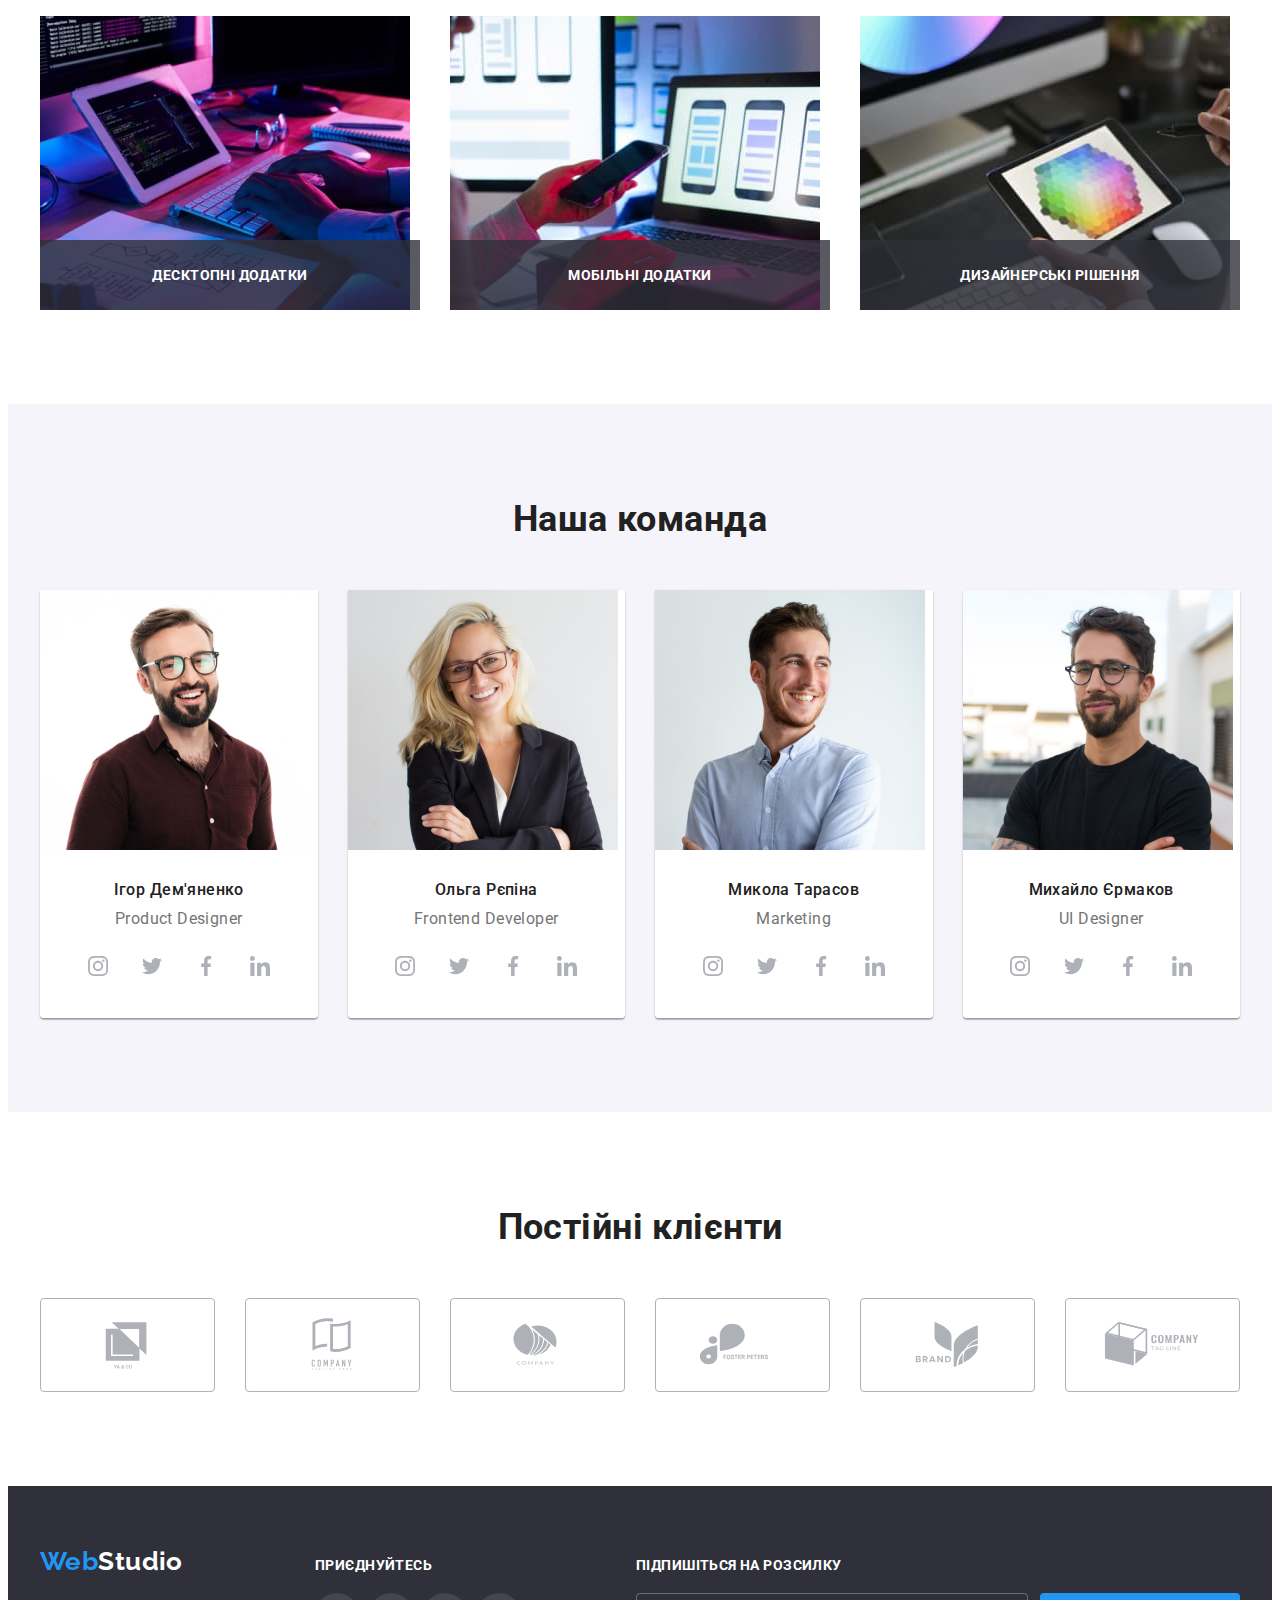
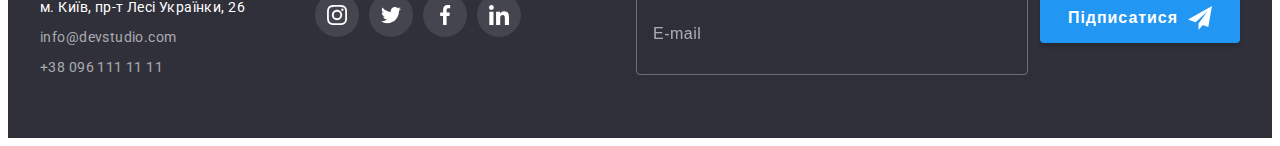
==== commit bcfda36c: "add fields to modal form" ====
--- a/index.html
+++ b/index.html
@@ -603,20 +603,20 @@
         <div class="footer-subscribe">
           <p class="footer-subscribe-text">Підпишіться на розсилку</p>
           <div class="footer-subscribe-field">
-            <form name="subscribe_form" action="" class="footer-subscribe-form">
+            <form name="subscribe_form" class="footer-subscribe-form">
               <input
                 type="email"
                 name="email"
                 placeholder="E-mail"
                 class="footer-subscribe-input"
               />
+              <button class="button footer-subscribe-btn" type="submit">
+                Підписатися
+                <svg width="24" height="24">
+                  <use href="./images/icons.svg#icon-send"></use>
+                </svg>
+              </button>
             </form>
-            <button class="button footer-subscribe-btn" type="submit">
-              Підписатися
-              <svg width="24" height="24">
-                <use href="./images/icons.svg#icon-send"></use>
-              </svg>
-            </button>
           </div>
         </div>
       </div>
@@ -625,11 +625,54 @@
     <!-- Modal -->
     <div class="backdrop is-hidden" data-modal>
       <div class="modal">
-        <button class="button modal-btn" data-modal-close>
+        <button class="button modal-close-btn" data-modal-close>
           <svg class="modal-close-icon" width="18px" height="18px">
             <use href="./images/icons.svg#icon-close"></use>
           </svg>
         </button>
+
+        <strong class="modal-header">Залиште свої дані, ми вам передзвонимо</strong>
+
+        <form class="modal-form" name="modal_form" autocomplete="on" novalidate>
+          <label class="modal-form-group">
+            <span class="modal-form-label">Ім'я</span>
+            <input class="modal-form-field" type="text" name="username" />
+            <svg class="modal-form-icon" width="18px" height="18px">
+              <use href="./images/icons.svg#icon-person"></use>
+            </svg>
+          </label>
+          <label class="modal-form-group">
+            <span class="modal-form-label">Телефон</span>
+            <input class="modal-form-field" type="tel" name="phone_number" />
+            <svg class="modal-form-icon" width="18px" height="18px">
+              <use href="./images/icons.svg#icon-phone"></use>
+            </svg>
+          </label>
+          <label class="modal-form-group">
+            <span class="modal-form-label">Пошта</span>
+            <input class="modal-form-field" type="email" name="email" />
+            <svg class="modal-form-icon" width="18px" height="18px">
+              <use href="./images/icons.svg#icon-email"></use>
+            </svg>
+          </label>
+          <label class="modal-form-group comment">
+            <span class="modal-form-label">Коментар</span>
+            <textarea
+              class="modal-form-textarea"
+              name="comment"
+              rows="6"
+              placeholder="Введіть текст"
+            ></textarea>
+          </label>
+          <label class="modal-checkbox-group">
+            <input class="modal-form-checkbox" type="checkbox" name="policy" />
+            <span class="modal-checkbox-text"
+              >Погоджуюся з розсилкою та приймаю
+              <a class="modal-checkbox-link" href="">Умови договору</a></span
+            >
+          </label>
+          <button class="button modal-send-btn" type="submit">Відправити</button>
+        </form>
       </div>
     </div>
 
--- a/css/styles.css
+++ b/css/styles.css
@@ -18,6 +18,7 @@
     --socials-secondary-fill: #ffffff;
     --socials-footer-bg-fill: rgba(255, 255, 255, 0.1);
     --subscribe-footer-input-bg: rgba(33, 150, 243, 0);
+    --placeholder-color: rgba(117, 117, 117, 0.5);
     --primary-font-family: 'Roboto',
         sans-serif;
     --logo-font-family: 'Raleway',
@@ -532,15 +533,16 @@
     margin-left: auto;
 }
 
-.footer-subscribe-field {
-    display: flex;
+.footer-subscribe-form {
+    display: flex;
+    gap: 12px;
 }
 
 
 .footer-subscribe-input {
     width: 358px;
     height: 50px;
-    margin-right: 12px;
+    /* margin-right: 12px; */
     padding: 15px 16px;
 
     font-size: 16px;
@@ -552,7 +554,7 @@
     filter: drop-shadow(0px 4px 4px rgba(0, 0, 0, 0.15));
     border-radius: 4px;
 
-    background-color: var(--subscribe-footer-input-bg);
+    background-color: transparent;
 }
 
 .footer-subscribe-input::placeholder {
@@ -562,14 +564,15 @@
     color: var(--address-footer-color);
 }
 
-.footer-subscribe-btn {
+.footer-subscribe-btn, 
+.modal-send-btn {
     display: flex;
     align-items: center;
     justify-content: center;
     gap: 10px;
 
-    min-width: 200px;
-    min-height: 50px;
+    width: 200px;
+    height: 50px;
 
     background: var(--brand-color);
     box-shadow: 0px 4px 4px rgba(0, 0, 0, 0.15);
@@ -583,6 +586,8 @@
     letter-spacing: 0.06em;
     color: var(--logo-secondary-color);
 }
+
+
 
 /* address */
 
@@ -777,6 +782,7 @@
     left: 50%;
     transform: translate(-50%, -50%) scale(1);
 
+    padding: 40px;
     width: 528px;
     min-height: 581px;
 
@@ -787,7 +793,7 @@
     transition: transform var(--hover-focus-duration) var(--hover-focus-timing-function), opacity var(--hover-focus-duration) var(--hover-focus-timing-function);
 }
 
-.modal-btn {
+.modal-close-btn {
     position: absolute;
     top: 8px;
     right: 8px;
@@ -802,5 +808,179 @@
 
     background: #FFFFFF;
     border: 1px solid rgba(0, 0, 0, 0.1);
-}
-
+    color: var(--logo-primary-color);
+
+    transition: color var(--hover-focus-duration) var(--hover-focus-timing-function);
+}
+.modal-close-btn:hover {
+    color: var(--brand-color);
+}
+
+.modal-close-icon {
+    fill: currentColor;
+}
+
+.modal-form {
+    display: flex;
+    flex-direction: column;
+    justify-items: center;
+    /* margin: 75px 40px 0; */
+}
+
+.modal-header {
+    display: block;
+    margin-bottom: 12px;
+
+    font-weight: 700;
+    font-size: 20px;
+    line-height: calc(23 / 20);
+    text-align: center;
+    letter-spacing: 0.03em;
+    
+    color: var(--secondary-color);
+}
+
+.modal-form-group {
+    position: relative;
+    display: flex;
+    flex-direction: column;
+
+    margin-bottom: 10px;
+
+    font-size: 12px;
+    line-height: calc(14 / 12);
+    letter-spacing: 0.01em;
+    
+    color: var(--primary-color);
+}
+
+.modal-form-group.comment {
+    margin-bottom: 20px;
+}
+
+.modal-form-label {
+    margin-bottom: 4px;
+
+    font-size: 12px;
+    line-height: calc(14 / 12);
+    letter-spacing: 0.01em;
+    
+    color: #757575;
+}
+
+.modal-form-field {
+    width: 100%;
+    height: 40px;
+
+    padding: 12px 16px 12px 42px;
+
+    border: 1px solid rgba(33, 33, 33, 0.2);
+    border-radius: 4px;
+    outline: none;
+
+    transition: border-color var(--hover-focus-duration) var(--hover-focus-timing-function);
+}
+
+.modal-form-field:focus, 
+.modal-form-textarea:focus {
+    border-color: var(--brand-color);
+}
+
+.modal-form-icon {
+    position: absolute;
+    bottom: 11px;
+    left: 12px;
+
+    transition: fill var(--hover-focus-duration) var(--hover-focus-timing-function);
+}
+
+.modal-form-group:focus-within {
+    fill: var(--brand-color);
+}
+
+.modal-checkbox-group {
+    display: flex;
+    align-items: center;
+    gap: 7px;
+
+    margin-bottom: 30px;
+    margin-left: auto;
+    margin-right: auto;
+}
+
+.modal-form-textarea {
+    width: 100%;
+    height: 120px;
+    padding: 12px 16px;
+    
+    border: 1px solid rgba(33, 33, 33, 0.2);
+    border-radius: 4px;
+    outline: none;
+        
+    transition: border-color var(--hover-focus-duration) var(--hover-focus-timing-function);
+
+    resize: none;
+}
+
+.modal-form-textarea::placeholder {
+    font-size: 12px;
+    line-height: calc(14 /12);
+    letter-spacing: 0.01em;
+    
+    color: var(--placeholder-color);
+}
+
+.modal-checkbox-text {
+    font-size: 14px;
+    line-height: calc(24 / 14);
+    
+    color: var(--primary-color);
+}
+
+.modal-checkbox-link {
+    color: var(--brand-color);
+}
+
+.modal-form-checkbox {
+    appearance: none;
+
+    display: block;
+    width: 16px;
+    height: 15px;
+
+
+    outline: 2px solid var(--secondary-color);
+    outline-offset: -2px;
+
+    box-shadow: 0px 4px 4px rgba(0, 0, 0, 0.25);
+    border-radius: 2px;
+    background-position: center;
+    background-repeat: no-repeat;
+    background-size: 0;
+    background-image: url("data:image/svg+xml,%3Csvg width='13' height='10' viewBox='0 0 13 10' fill='none' xmlns='http://www.w3.org/2000/svg'%3E%3Cpath d='M1.95703 4.75166L1.88825 4.68604L1.81923 4.75141L0.93123 5.59258L0.854858 5.66492L0.930974 5.73753L4.42671 9.07236L4.49574 9.1382L4.56476 9.07236L12.069 1.91352L12.1449 1.84116L12.069 1.76881L11.1873 0.927644L11.1183 0.861826L11.0493 0.927611L4.49577 7.17353L1.95703 4.75166Z' fill='white' stroke='white' stroke-width='0.2'/%3E%3C/svg%3E");
+    
+
+    transition: outline-color var(--hover-focus-duration) var(--hover-focus-timing-function), 
+    background-color var(--hover-focus-duration) var(--hover-focus-timing-function), 
+    box-shadow var(--hover-focus-duration) var(--hover-focus-timing-function), 
+    background-size var(--hover-focus-duration) var(--hover-focus-timing-function);
+}
+
+.modal-form-checkbox:checked {
+    outline-color: var(--brand-color);
+    background-color: var(--brand-color);
+    box-shadow: none;
+    background-size: 11px 8px; 
+}
+
+.modal-send-btn {
+    margin-left: auto;
+    margin-right: auto;
+       
+    transition: background-color var(--hover-focus-duration) var(--hover-focus-timing-function);
+}
+
+.modal-send-btn:hover,
+.modal-send-btn:focus {
+    background-color: var(--hero-btn-backhround-hover);
+}